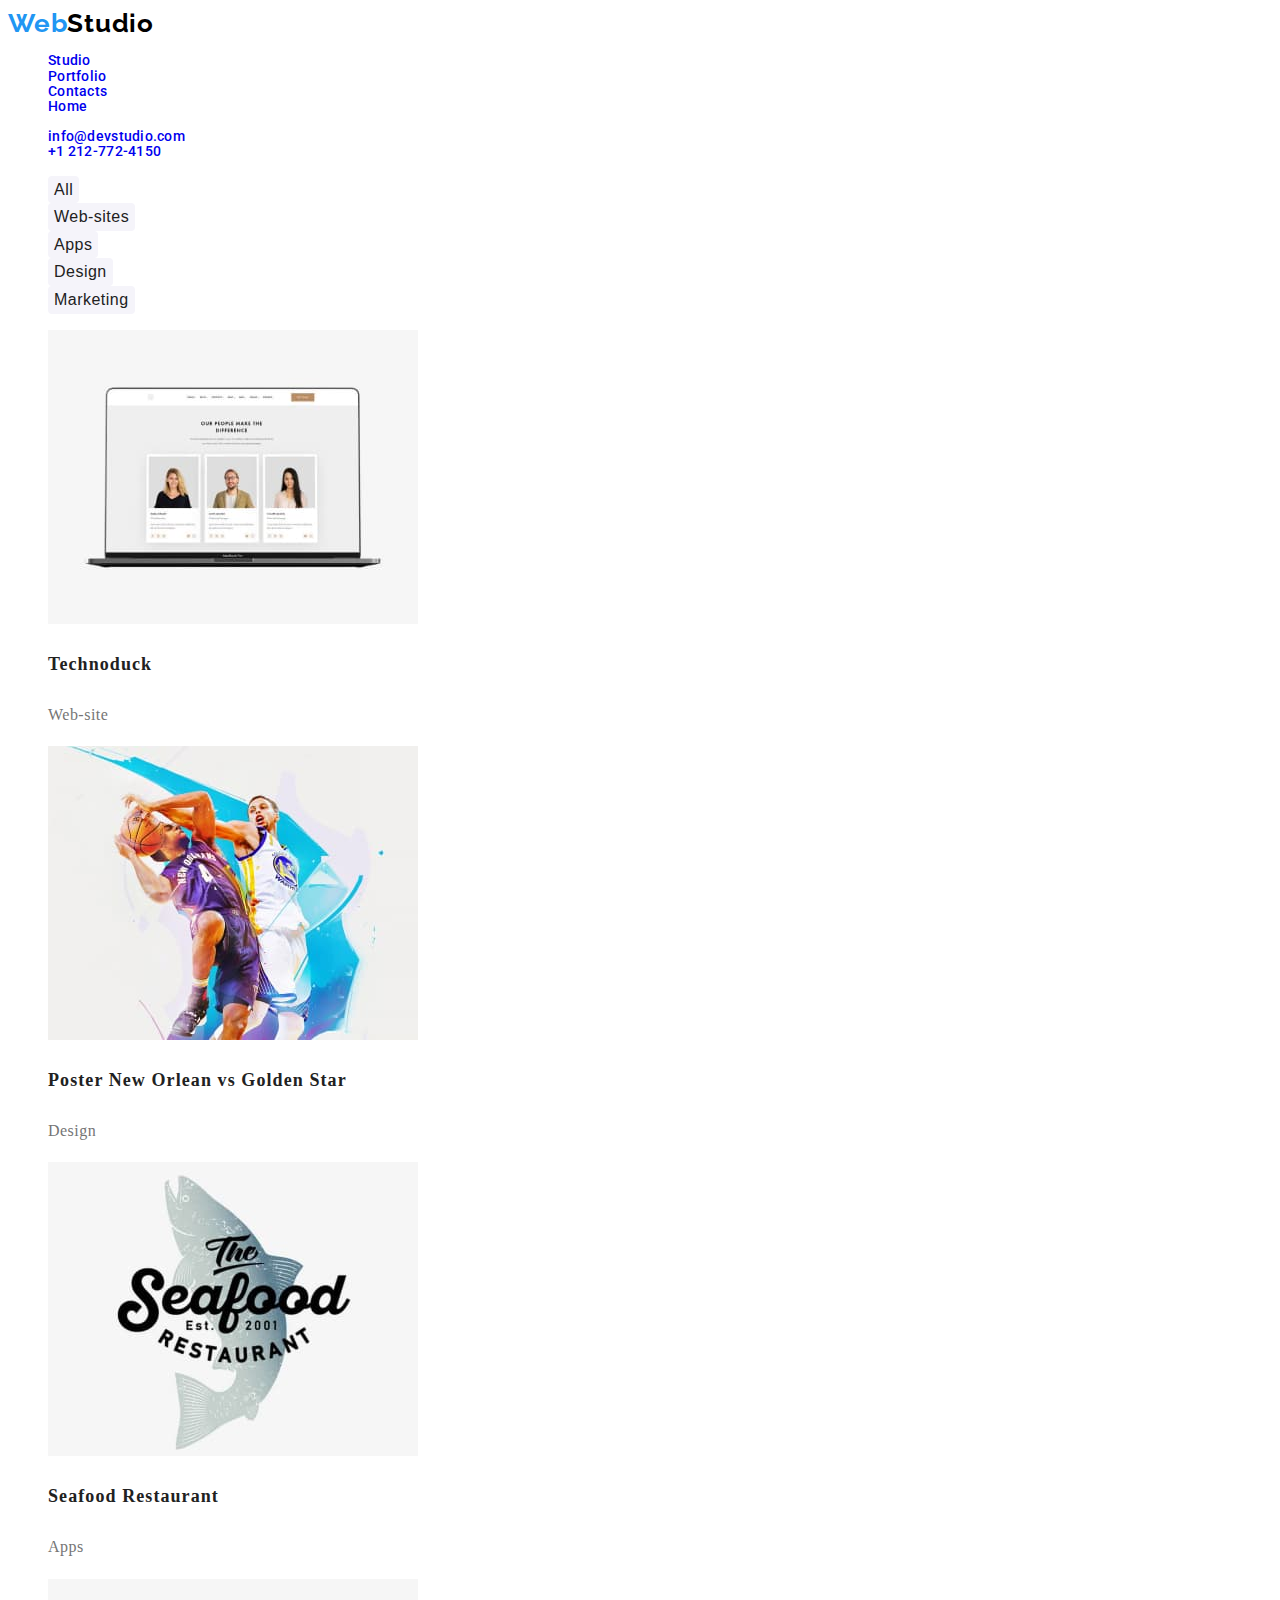
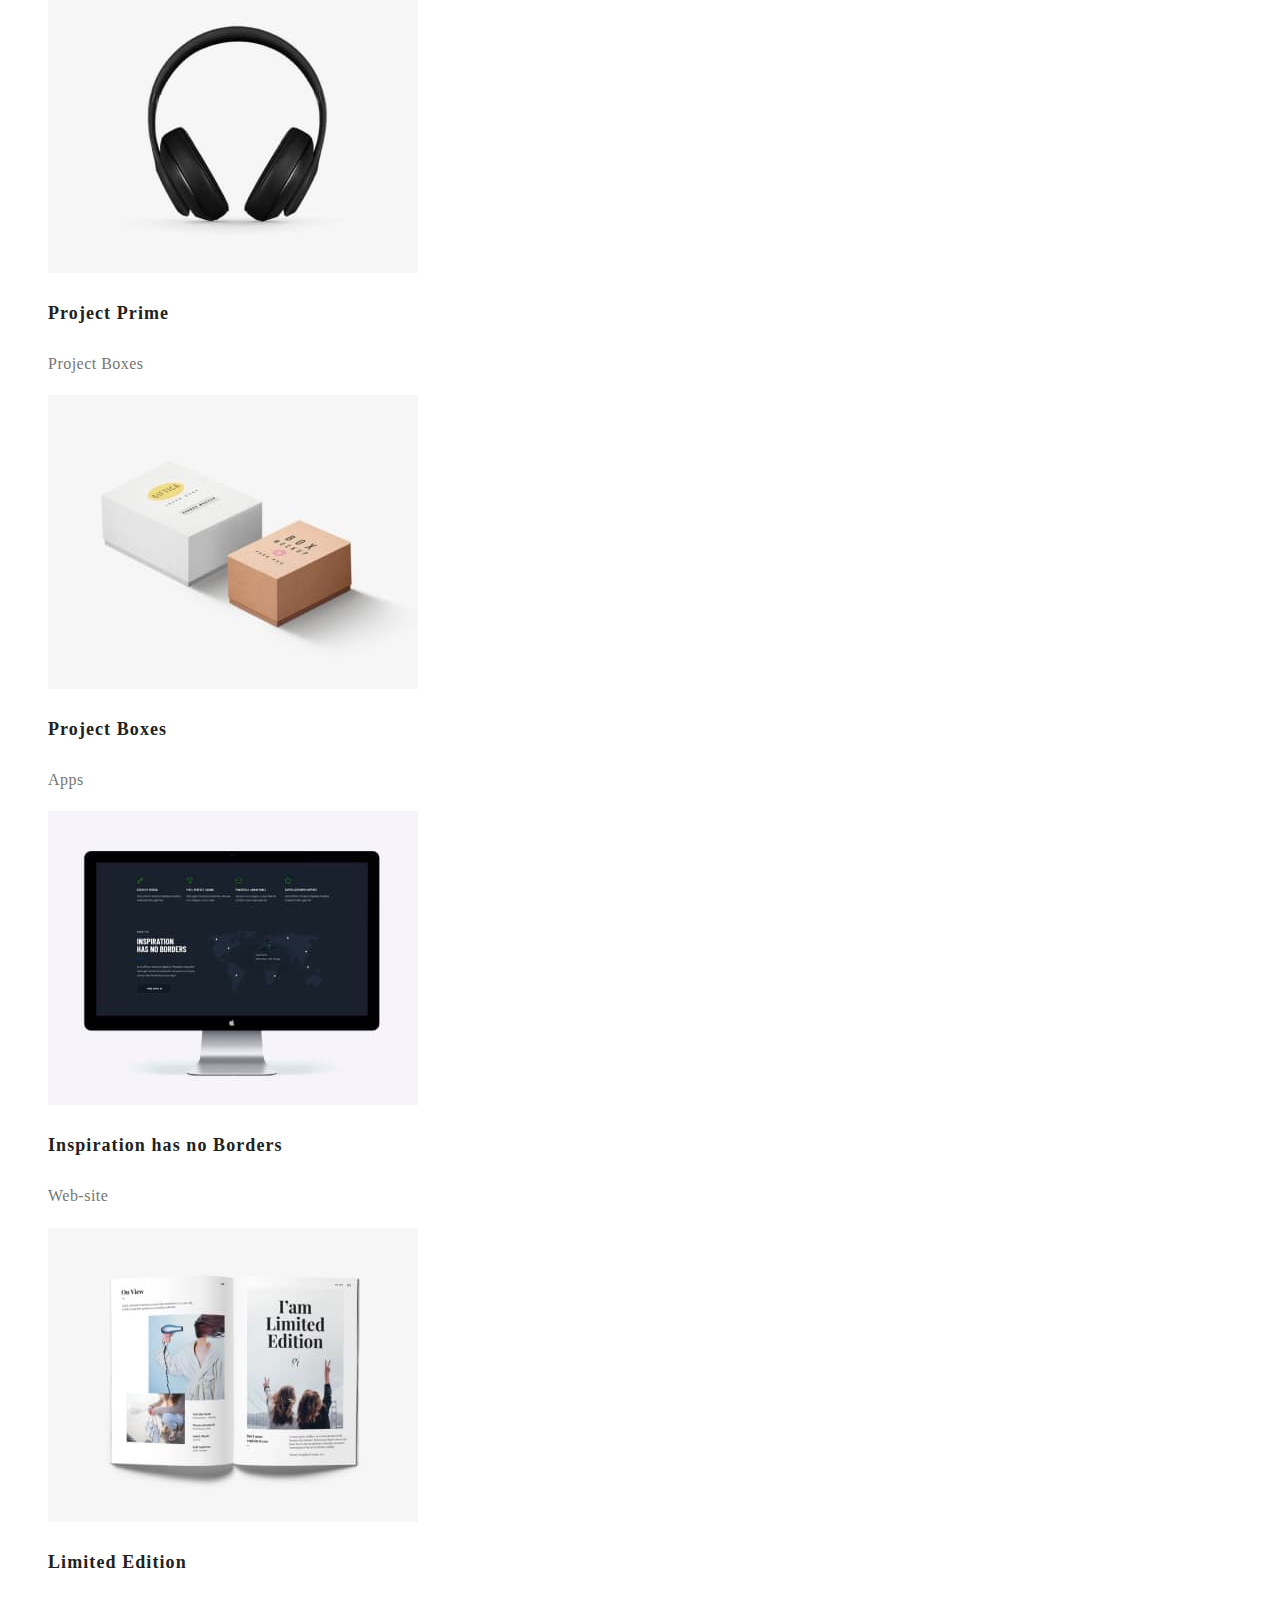
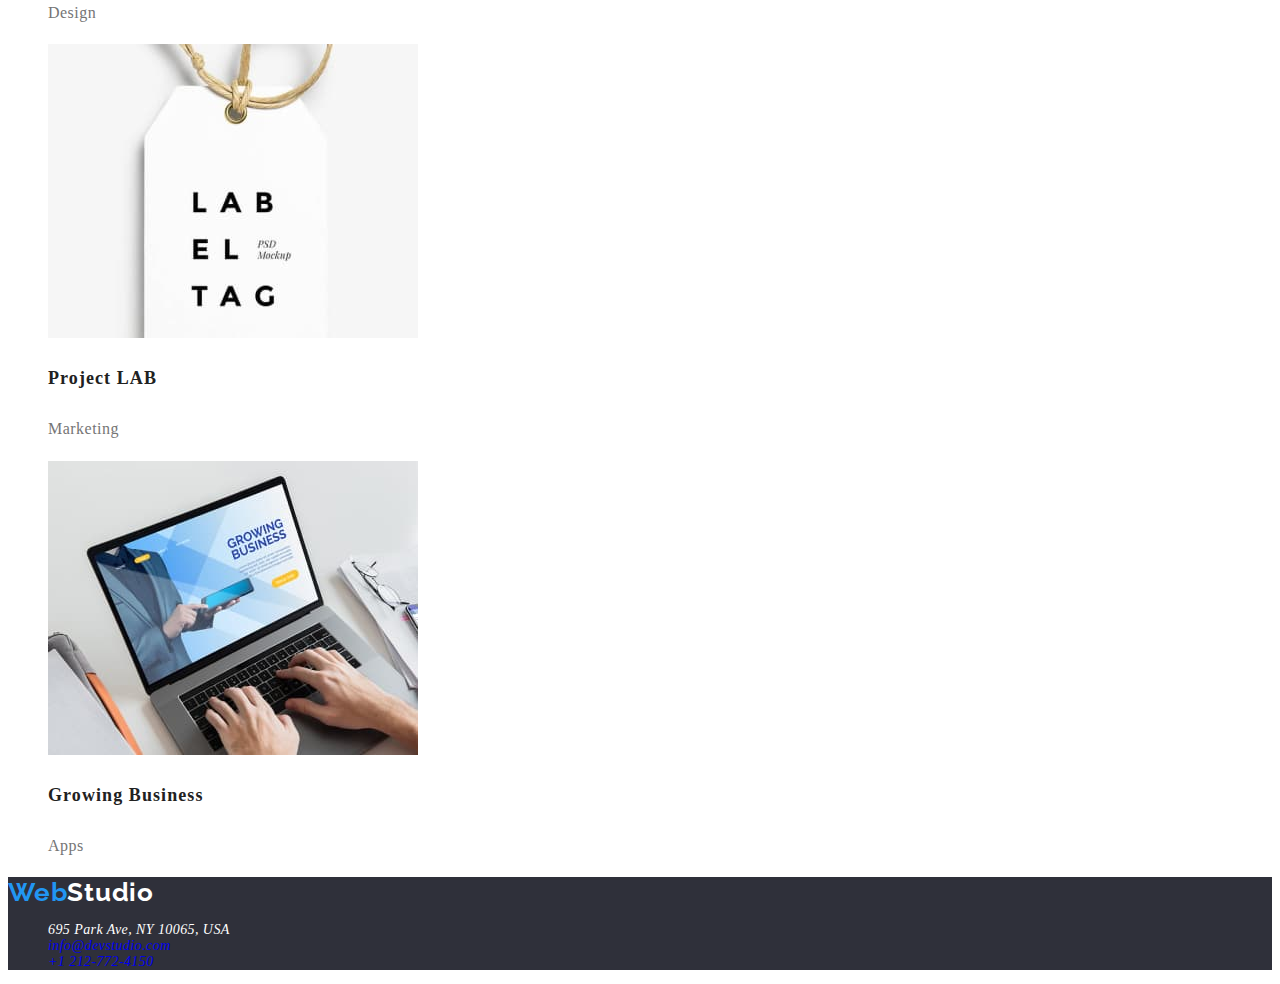
==== portfolio.html @ d999efe6 "commit-1" ====
<!DOCTYPE html>
<html lang="en">
    <head>
        <meta charset="utf-8">
        <title>Portfolio</title>
        <link rel="stylesheet" href="css/styles.css">
        <link rel="preconnect" href="https://fonts.googleapis.com">
        <link rel="preconnect" href="https://fonts.gstatic.com" crossorigin>
        <link href="https://fonts.googleapis.com/css2?family=Raleway:wght@700&family=Roboto:wght@400;500;700;900&display=swap" rel="stylesheet">
        <link rel="stylesheet" href="/index.html">
    </head>
    <body>
        <header>
            <nav class="unstyled-list">
                <a class="header-logo" href="WebStudio.html">Web</a>
                <ul class="unstyled-list header-buttons">
                    <li><a href="studio.html">Studio</a></li>
                    <li><a href="portfolio.html">Portfolio</a></li>
                    <li><a href="studio.html">Contacts</a></li>
                    <li><a href="index.html">Home</a></li>
                </ul>            
            </nav>
            <!--Header contact section-->
            <div>
                <ul class="contact-info-header unstyled-list">
                    <li><a href="mailto:info@devstudio.com">info@devstudio.com</a></li>
                    <li><a href="tel:+1212-772-4150">+1 212-772-4150</a></li>
                </ul>
            </div>
        </header>
        <main>
            <!-- Buttons section -->
            <div>
                <ul class="portofolio-buttons unstyled-list">
                    <li><button type="button">All</button></li>
                    <li><button type="button" value="Web-sites">Web-sites</button></li>
                    <li><button type="button" value="Apps">Apps</button></li>
                    <li><button type="button" value="Design">Design</button></li>
                    <li><button type="button" value="Marketing">Marketing</button></li>
                </ul>
            </div>
            <!-- Portofolio section -->
            <section>
                <ul class="unstyled-list">
                    <li>
                        <img src="images/technoduck.jpg" alt="Technoduck picture" width="370" height="294">
                        <h3 class="portofolio-subtitle">Technoduck</h3>
                        <p class="portofolio-description">Web-site</p>
                    </li>
                    <li>
                        <img src="images/basketball.jpg" alt="Basketball players picture" width="370" height="294">
                        <h3 class="portofolio-subtitle">Poster New Orlean vs Golden Star</h3>
                        <p class="portofolio-description">Design</p>
                    </li>
                    <li>
                        <img src="images/seafood.jpg" alt="Seafood Restaurant picture" width="370" height="294">
                        <h3 class="portofolio-subtitle">Seafood Restaurant </h3>
                        <p class="portofolio-description">Apps</p>
                    </li>
                    <li>
                        <img src="images/headset.jpg" alt="Headset picture" width="370" height="294">
                        <h3 class="portofolio-subtitle">Project Prime</h3>
                        <p class="portofolio-description">Project Boxes</p>
                    </li>
                    <li>
                        <img src="images/project-boxes.jpg" alt="Project boxes picture" width="370" height="294">
                        <h3 class="portofolio-subtitle">Project Boxes</h3>
                        <p class="portofolio-description">Apps</p>
                    </li>
                    <li>
                        <img src="images/monitor.jpg" alt="Monitor picture" width="370" height="294">
                        <h3 class="portofolio-subtitle">Inspiration has no Borders</h3>
                        <p class="portofolio-description">Web-site</p>
                    </li>
                    <li>
                        <img src="images/book-limited-edition.jpg" alt="Book limited edition picture" width="370" height="294">
                        <h3 class="portofolio-subtitle">Limited Edition</h3>
                        <p class="portofolio-description">Design</p>
                    </li>
                    <li>
                        <img src="images/lab-tag.jpg" alt="Lab tag picture" width="370" height="294">
                        <h3 class="portofolio-subtitle">Project LAB</h3>
                        <p class="portofolio-description">Marketing</p>
                    </li>
                    <li>
                        <img src="images/laptop.jpg" alt="Laptop picture" width="370" height="294">
                        <h3 class="portofolio-subtitle">Growing Business</h3>
                        <p class="portofolio-description">Apps</p>
                    </li>
                </ul>
            </section>            
        </main>        
        <footer>
            <div class="footer-section unstyled-list">
                <a class="footer-logo" href="WebStudio.html">Web</a>
                <address>
                    <ul class="contact-info">
                        <li><a class="footer-adress" href="695_Park_Ave,_NY_10065,_USA">695 Park Ave, NY 10065, USA</a></li>
                        <li><a href="mailto:info@devstudio.com">info@devstudio.com</a></li>
                        <li><a href="tel:+1212-772-4150">+1 212-772-4150</a></li>
                    </ul>
                </address>
            </div>
        </footer>
    </body>   
</html>
---- css/styles.css ----
.body {
    font-family: 'Roboto';
    font-style: normal;
    font-weight: 400;
    background: #E5E5E5
}
 /* header and footer */

.footer-logo,
.header-logo {
    font-family: 'Raleway';
    font-style: normal;
    font-weight: 700;
    font-size: 26px;
    line-height: 1.2; 
    letter-spacing: 0.03em;
    color: #2196F3;    
}
.header-logo::after {
    content: "Studio";
    color: #000000;
}
.footer-logo::after {
    content: "Studio";
    color: #FFFFFF;
}
.header-buttons {
    font-weight: 500;
    font-size: 14px;
    line-height: 16px;
    letter-spacing: 0.02em;
    color: #212121;
}
.contact-info-header {
    font-weight: 500;
    font-size: 14px;
    line-height: 16px;
    letter-spacing: 0.02em;
    color: #757575;
}
.footer-section {
    background: #2F303A;
    font-size: 14px;
    line-height: 16px;
    letter-spacing: 0.03em;
    color: rgba(255, 255, 255, 0.6);
}
.footer-adress {
    color: #FFFFFF;
}
.header-buttons,
.contact-info-header {
    font-family: 'Roboto';
    font-style: normal;
    font-weight: 500;
    font-size: 14px;
    line-height: 1.1;
    letter-spacing: 0.02em;
}
.header-buttons li a:hover {
    color: #2196F3;
}
/* body  */
.unstyled-list li {
    list-style: none;
    text-decoration: none;
}
.unstyled-list a {
    list-style: none;
    text-decoration: none;   
}
.portofolio-buttons li button {
    background: #F5F4FA;
    border-radius: 4px;
    font-weight: 500;
    font-size: 16px;
    line-height: 1.6;
    text-align: center;
    letter-spacing: 0.03em;
    color: #212121;
    border: none;
}
.portofolio-buttons li button:hover {
    background: #2196F3;
    box-shadow: 0px 3px 1px rgba(0, 0, 0, 0.1), 0px 1px 2px rgba(0, 0, 0, 0.08), 0px 2px 2px rgba(0, 0, 0, 0.12);
    border-radius: 4px;
}
.portofolio-subtitle {
    font-weight: 700;
    font-size: 18px;
    line-height: 2;
    letter-spacing: 0.06em;
    color: #212121;
}
.portofolio-description {
    font-size: 16px;
    line-height: 1.9;
    letter-spacing: 0.03em;
    color: #757575;
    
}
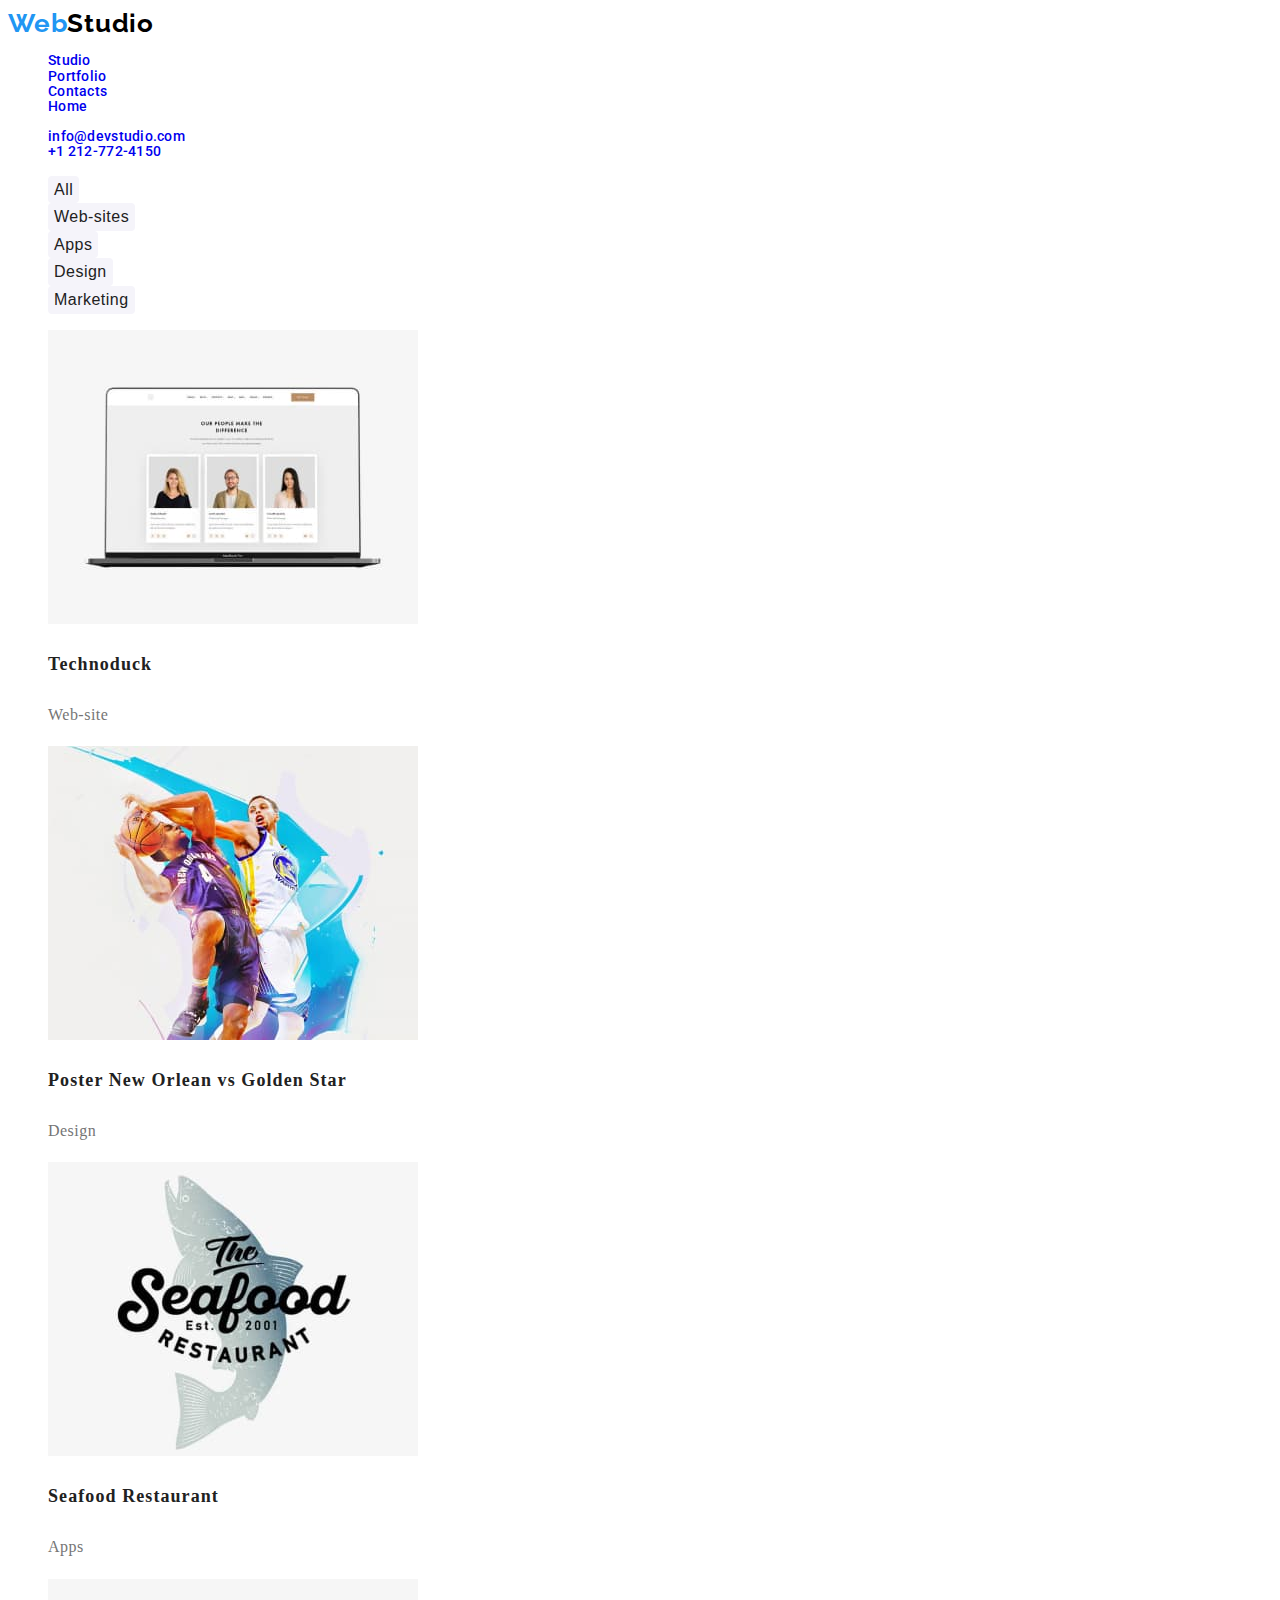
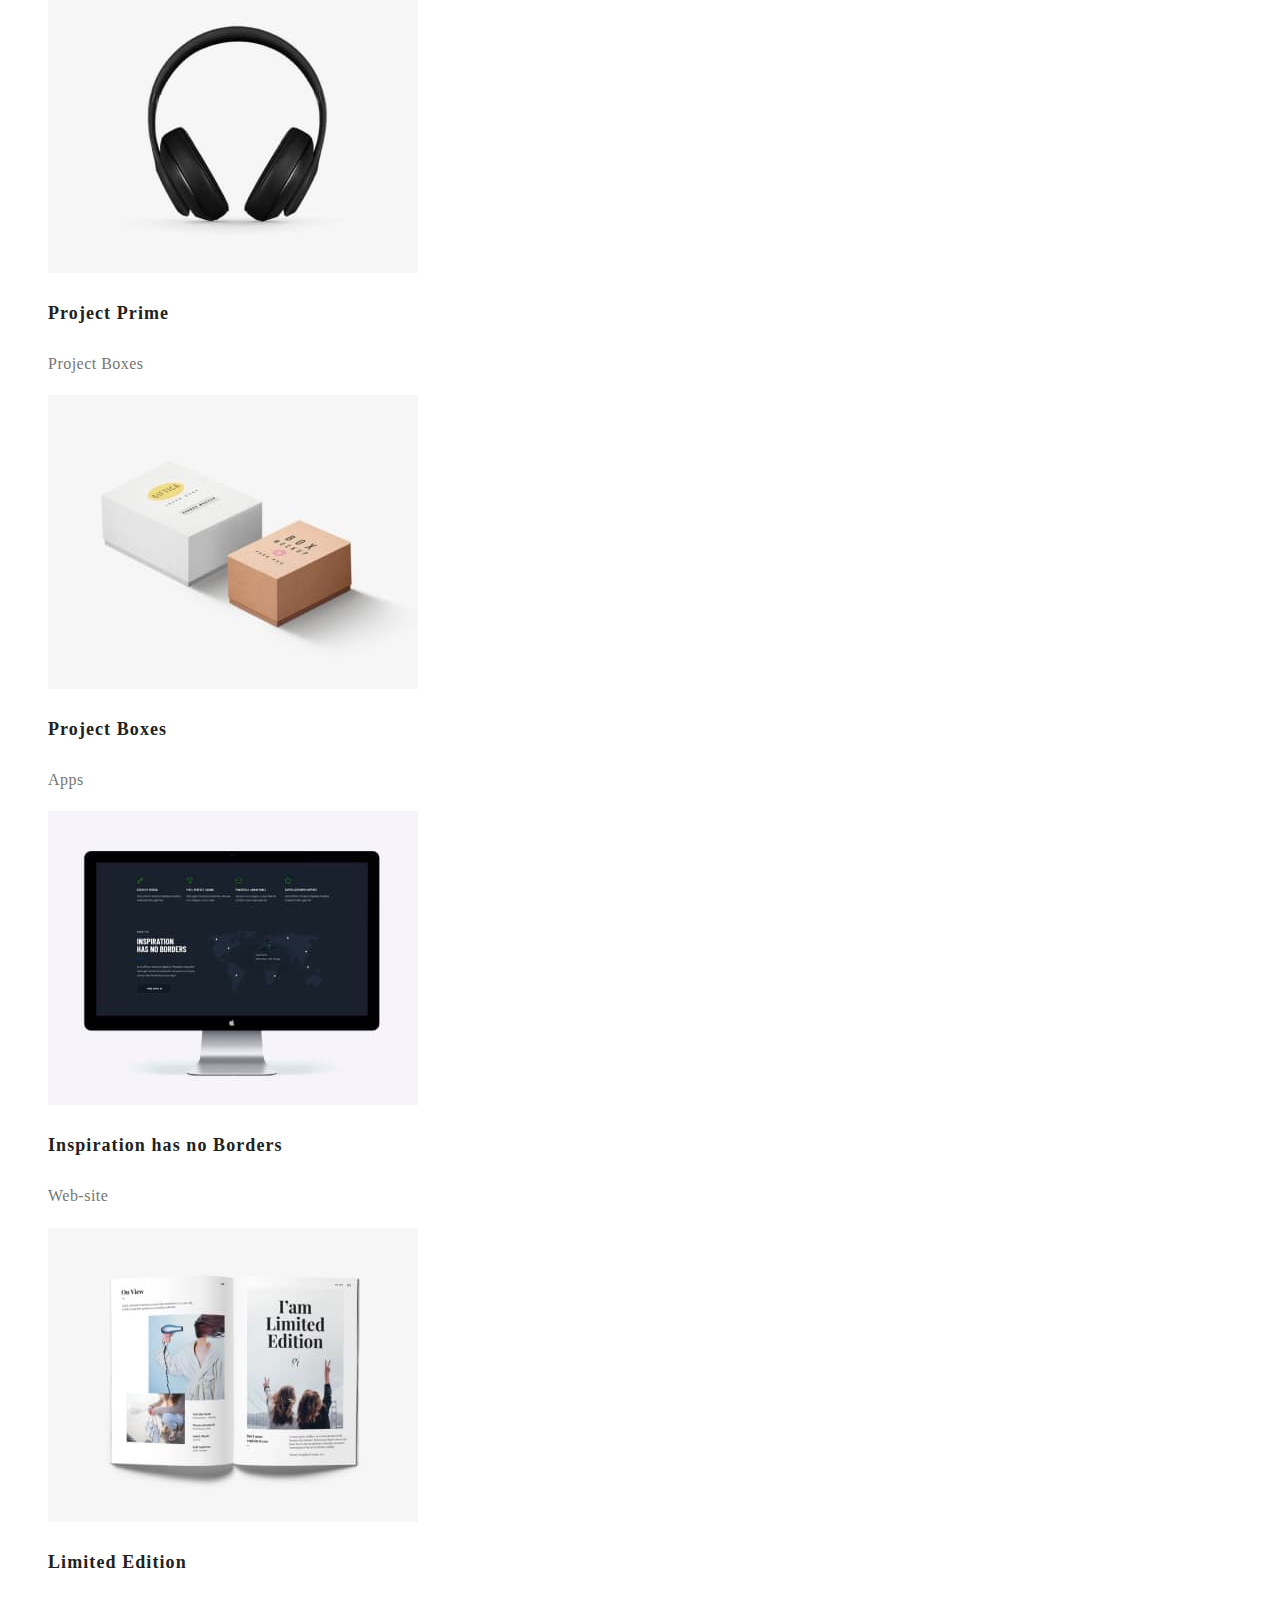
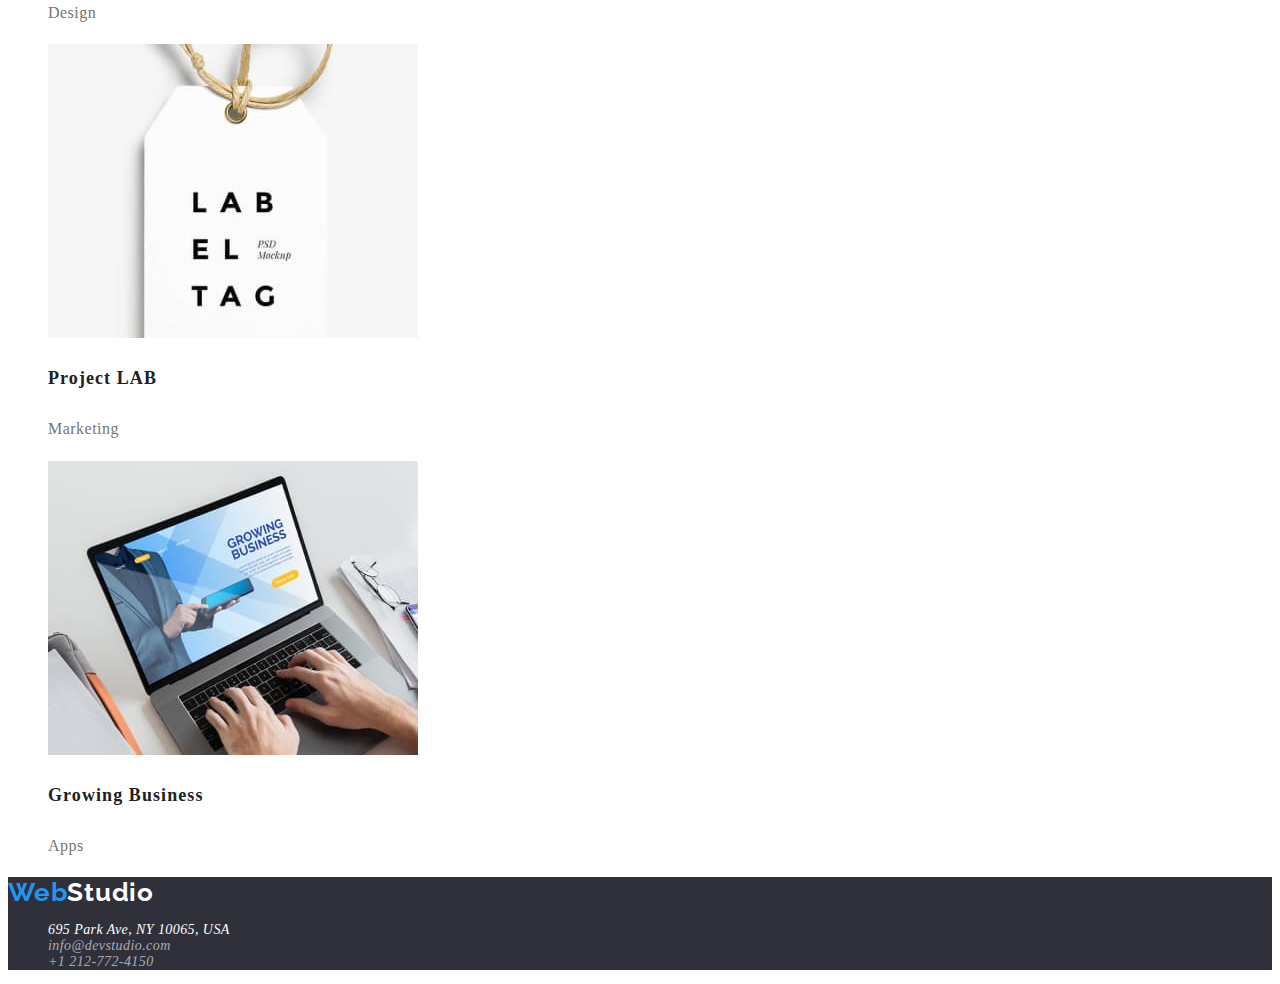
==== commit 40c67449: "comm-2" ====
--- a/portfolio.html
+++ b/portfolio.html
@@ -94,10 +94,10 @@
             <div class="footer-section unstyled-list">
                 <a class="footer-logo" href="WebStudio.html">Web</a>
                 <address>
-                    <ul class="contact-info">
+                    <ul  class="contact-info">
                         <li><a class="footer-adress" href="695_Park_Ave,_NY_10065,_USA">695 Park Ave, NY 10065, USA</a></li>
-                        <li><a href="mailto:info@devstudio.com">info@devstudio.com</a></li>
-                        <li><a href="tel:+1212-772-4150">+1 212-772-4150</a></li>
+                        <li><a class="footer-contact" href="mailto:info@devstudio.com">info@devstudio.com</a></li>
+                        <li><a class="footer-contact" href="tel:+1212-772-4150">+1 212-772-4150</a></li>
                     </ul>
                 </address>
             </div>
--- a/css/styles.css
+++ b/css/styles.css
@@ -47,6 +47,12 @@
 }
 .footer-adress {
     color: #FFFFFF;
+}
+.footer-contact {
+    font-size: 14px;
+    line-height: 16px;
+    letter-spacing: 0.03em;
+    color: rgba(255, 255, 255, 0.6);
 }
 .header-buttons,
 .contact-info-header {
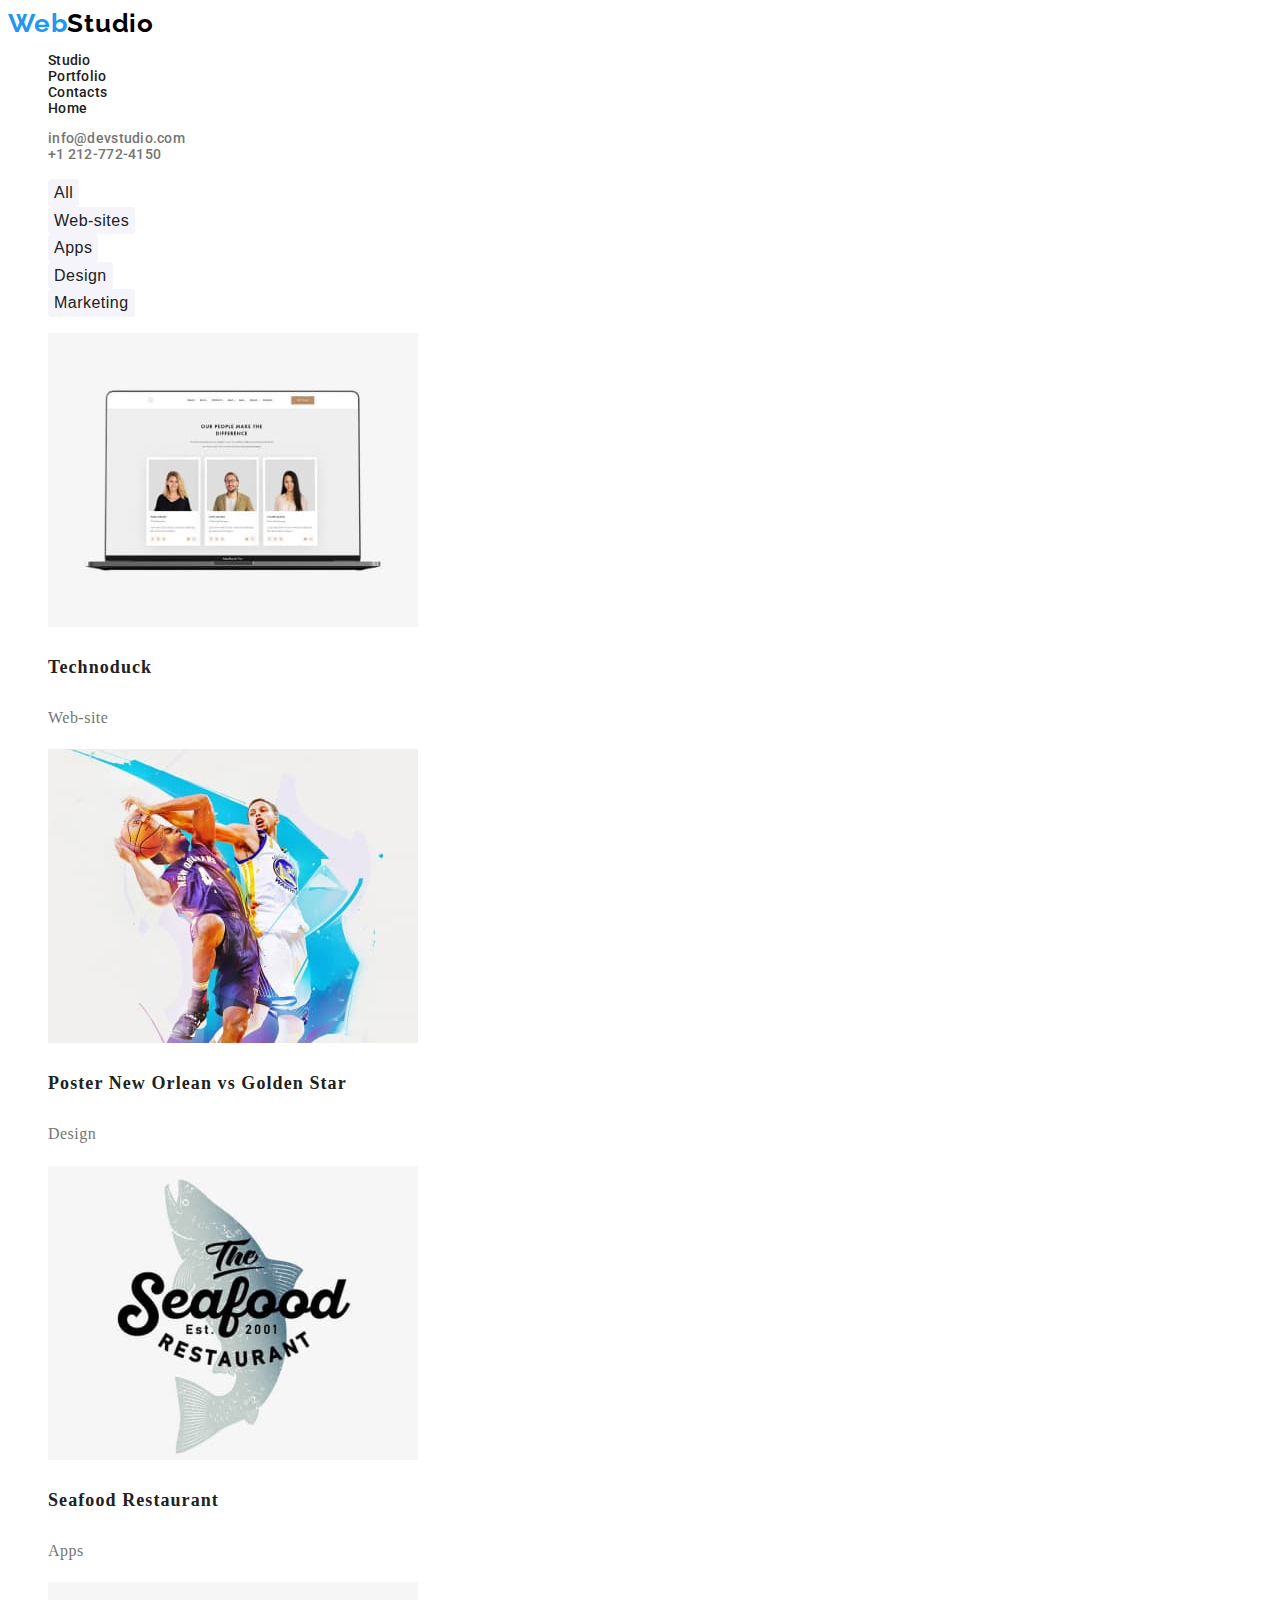
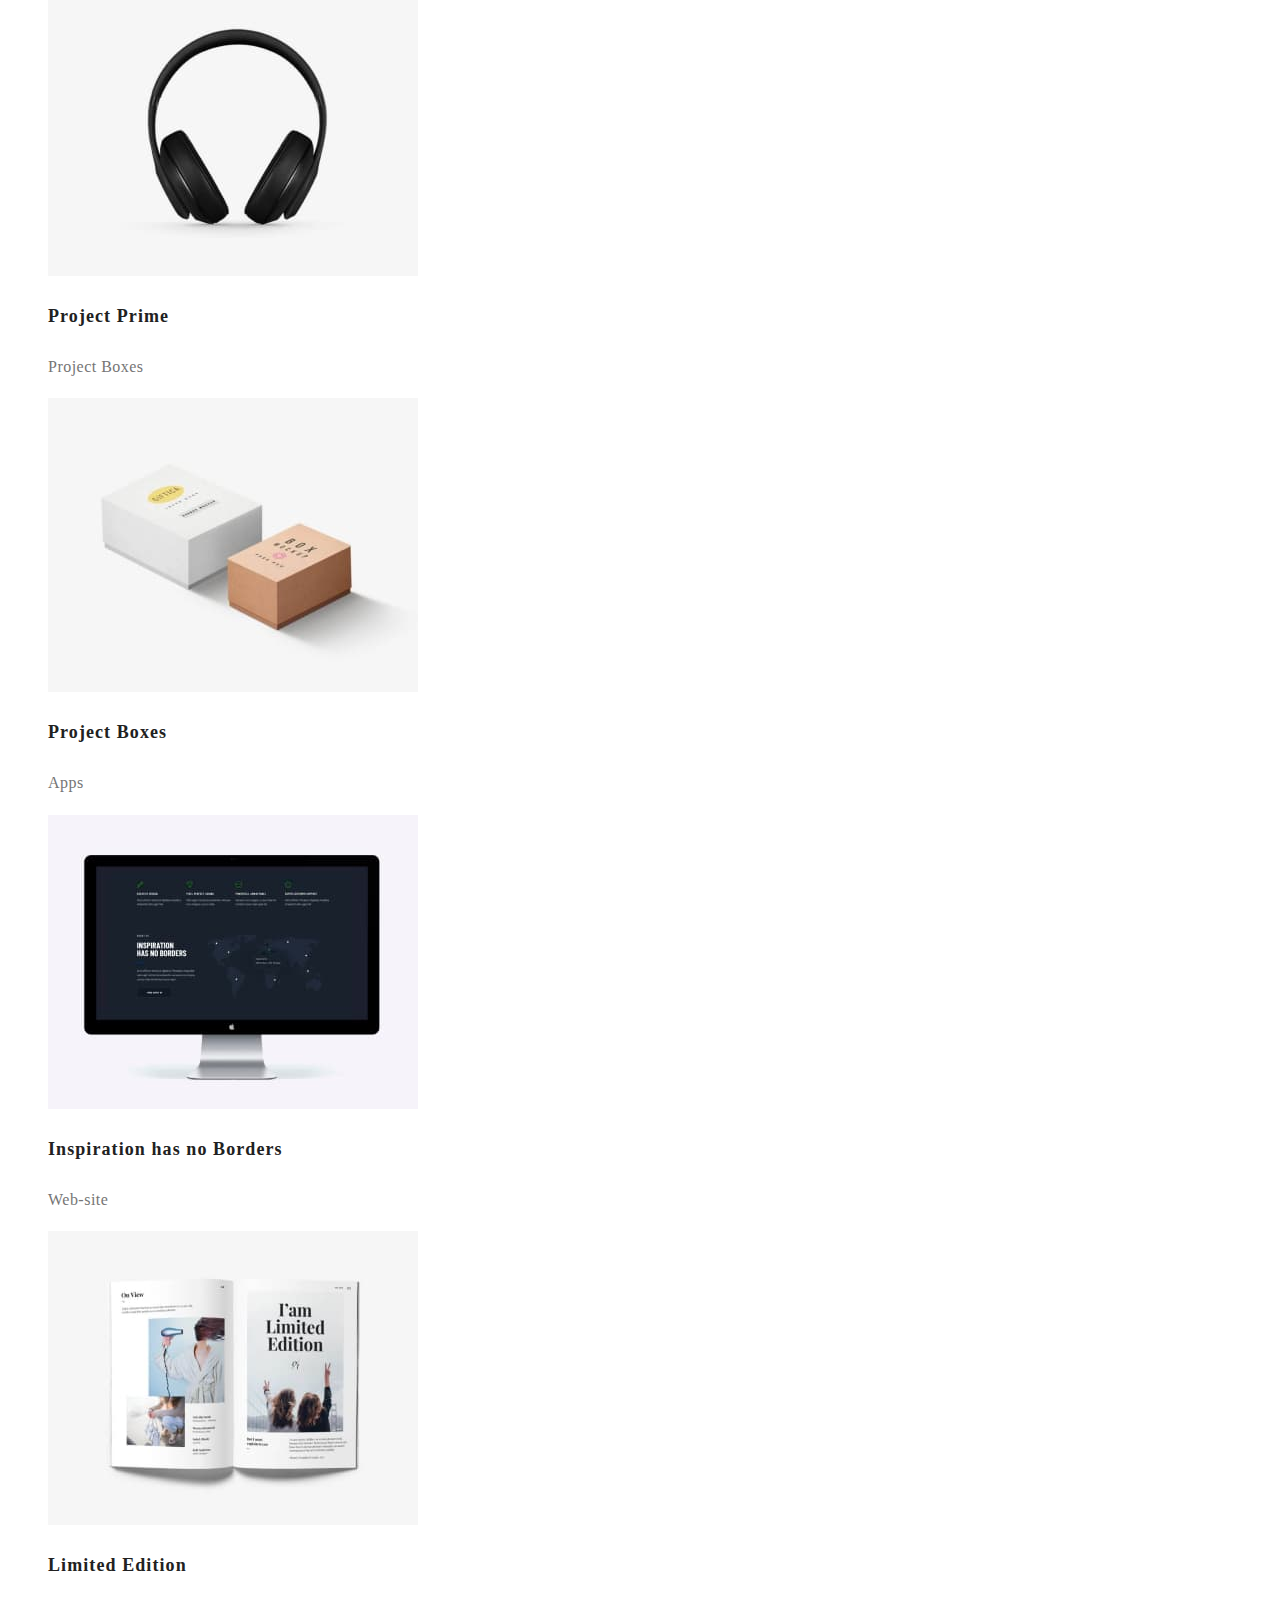
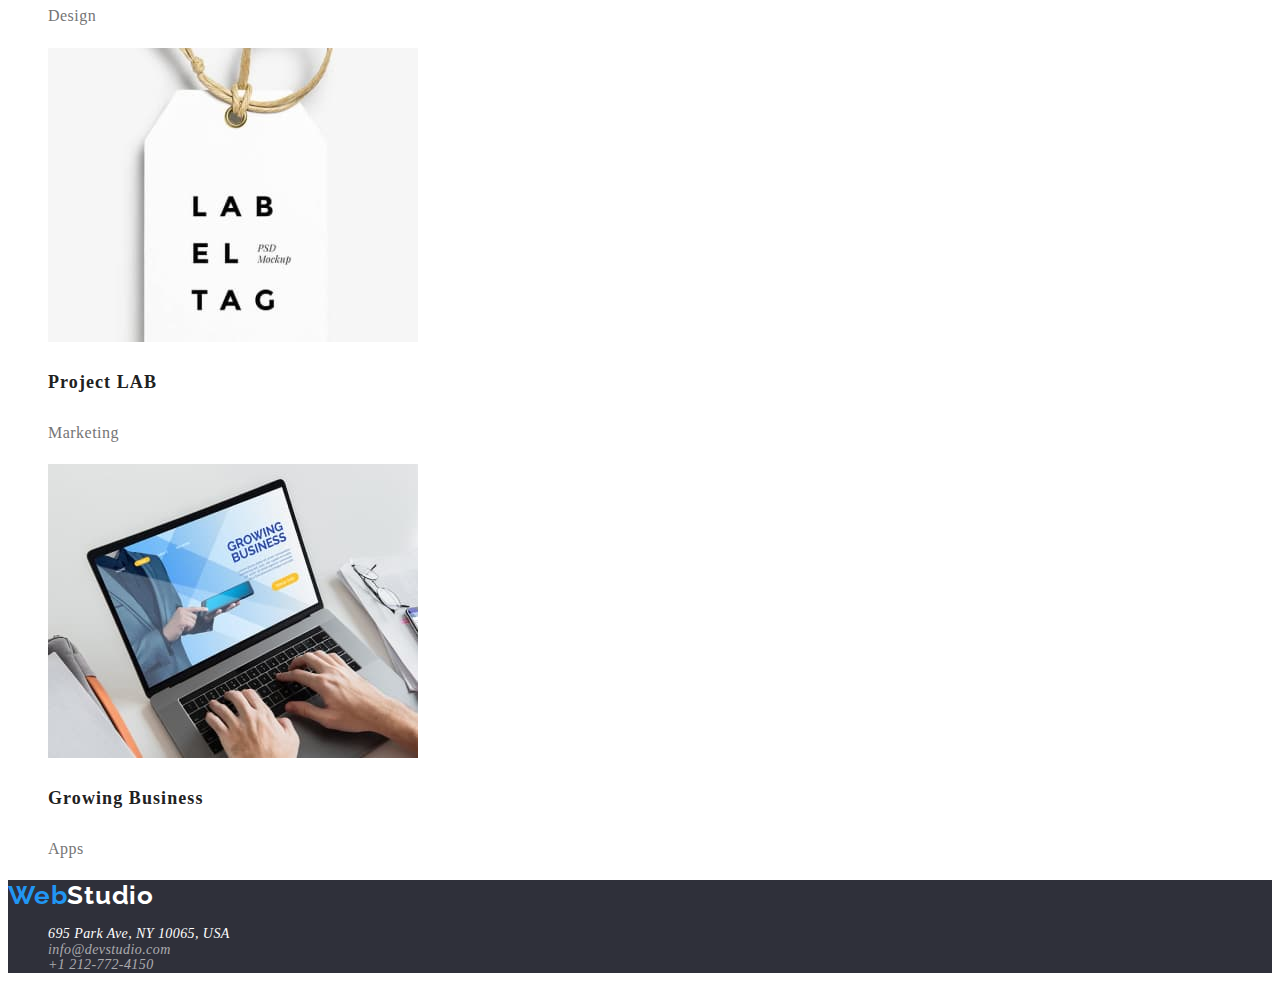
==== commit 2b24c3f1: "last-commit" ====
--- a/portfolio.html
+++ b/portfolio.html
@@ -13,7 +13,7 @@
         <header>
             <nav class="unstyled-list">
                 <a class="header-logo" href="WebStudio.html">Web</a>
-                <ul class="unstyled-list header-buttons">
+                <ul class="unstyled-list pointer header-buttons">
                     <li><a href="studio.html">Studio</a></li>
                     <li><a href="portfolio.html">Portfolio</a></li>
                     <li><a href="studio.html">Contacts</a></li>
@@ -22,7 +22,7 @@
             </nav>
             <!--Header contact section-->
             <div>
-                <ul class="contact-info-header unstyled-list">
+                <ul class="contact-info-header pointer unstyled-list">
                     <li><a href="mailto:info@devstudio.com">info@devstudio.com</a></li>
                     <li><a href="tel:+1212-772-4150">+1 212-772-4150</a></li>
                 </ul>
@@ -31,7 +31,7 @@
         <main>
             <!-- Buttons section -->
             <div>
-                <ul class="portofolio-buttons unstyled-list">
+                <ul class="portofolio-buttons pointer unstyled-list">
                     <li><button type="button">All</button></li>
                     <li><button type="button" value="Web-sites">Web-sites</button></li>
                     <li><button type="button" value="Apps">Apps</button></li>
--- a/css/styles.css
+++ b/css/styles.css
@@ -2,7 +2,13 @@
     font-family: 'Roboto';
     font-style: normal;
     font-weight: 400;
-    background: #E5E5E5
+    background: #E5E5E5;
+}
+:root {
+    --brand-color:#212121;
+    --background-color: #E5E5E5;
+    --highlight-color: #2196F3;
+    --text-description-color: #757575;
 }
  /* header and footer */
 
@@ -24,24 +30,45 @@
     content: "Studio";
     color: #FFFFFF;
 }
-.header-buttons {
+.header-buttons li a {
     font-weight: 500;
     font-size: 14px;
-    line-height: 16px;
+    line-height: 1.14;
     letter-spacing: 0.02em;
-    color: #212121;
+    color: var(--brand-color);
 }
-.contact-info-header {
+.contact-info-header li a {
     font-weight: 500;
     font-size: 14px;
-    line-height: 16px;
+    line-height: 1.14;
     letter-spacing: 0.02em;
-    color: #757575;
+    color: var(--text-description-color);
+}
+.contact-info-header li a:hover,
+.contact-info:hover li a:hover {
+    color: var(--highlight-color);
+}
+.contact-info-header li a:focus,
+.contact-info:focus li a:focus {
+    color: var(--highlight-color);
+}
+.header-buttons,
+.contact-info-header {
+    font-family: 'Roboto';
+    font-style: normal;
+    font-weight: 500;
+    font-size: 14px;
+    line-height: 1.14;
+    letter-spacing: 0.02em;
+}
+.header-buttons li a:hover,
+.header-buttons li a:focus {
+    color: var(--highlight-color);
 }
 .footer-section {
     background: #2F303A;
     font-size: 14px;
-    line-height: 16px;
+    line-height: 1.14;
     letter-spacing: 0.03em;
     color: rgba(255, 255, 255, 0.6);
 }
@@ -50,21 +77,13 @@
 }
 .footer-contact {
     font-size: 14px;
-    line-height: 16px;
+    line-height: 1.14;
     letter-spacing: 0.03em;
     color: rgba(255, 255, 255, 0.6);
 }
-.header-buttons,
-.contact-info-header {
-    font-family: 'Roboto';
-    font-style: normal;
-    font-weight: 500;
-    font-size: 14px;
-    line-height: 1.1;
-    letter-spacing: 0.02em;
-}
-.header-buttons li a:hover {
-    color: #2196F3;
+.contact-info li a:hover,
+.contact-info li a:focus {
+    color: var(--highlight-color);
 }
 /* body  */
 .unstyled-list li {
@@ -83,11 +102,12 @@
     line-height: 1.6;
     text-align: center;
     letter-spacing: 0.03em;
-    color: #212121;
+    color: var(--brand-color);
     border: none;
 }
-.portofolio-buttons li button:hover {
-    background: #2196F3;
+.portofolio-buttons li button:hover,
+.portofolio-buttons li button:focus {
+    background: var(--highlight-color);
     box-shadow: 0px 3px 1px rgba(0, 0, 0, 0.1), 0px 1px 2px rgba(0, 0, 0, 0.08), 0px 2px 2px rgba(0, 0, 0, 0.12);
     border-radius: 4px;
 }
@@ -96,12 +116,77 @@
     font-size: 18px;
     line-height: 2;
     letter-spacing: 0.06em;
-    color: #212121;
+    color: var(--brand-color);
 }
 .portofolio-description {
     font-size: 16px;
     line-height: 1.9;
     letter-spacing: 0.03em;
-    color: #757575;
-    
+    color: var(--text-description-color);
 }
+.pointer li button {
+    cursor: pointer;
+}
+.title-section {
+    background: #2F303A; 
+}
+.index-main-title {
+    font-weight: 900;
+    font-size: 44px;
+    line-height: 1.36;
+    text-align: center;
+    letter-spacing: 0.06em;
+    text-transform: uppercase;
+    color: #FFFFFF;
+}
+.button {
+    background: var(--highlight-color);
+    box-shadow: 0px 4px 4px rgba(0, 0, 0, 0.15);
+    border-radius: 4px;
+    font-weight: 700;
+    font-size: 16px;
+    line-height: 30px;
+    display: flex;
+    align-items: center;
+    text-align: center;
+    letter-spacing: 0.06em;
+    cursor: pointer;
+    color: #FFFFFF;
+}
+.index-subtitle {
+    font-weight: 700;
+    font-size: 14px;
+    line-height: 1.14;
+    letter-spacing: 0.03em;
+    text-transform: uppercase;
+}
+.index-paragraph {
+    font-size: 14px;
+    line-height: 2;
+    letter-spacing: 0.03em;
+    color: var(--text-description-color);
+}
+.index-title{
+    font-weight: 700;
+    font-size: 36px;
+    line-height: 1.16;
+    text-align: center;
+    letter-spacing: 0.03em;
+}
+.person-name {
+    font-weight: 500;
+    font-size: 16px;
+    line-height: 1.18;
+    text-align: center;
+    letter-spacing: 0.03em;
+}
+.person-ocupation {
+    font-size: 16px;
+    line-height: 1.18;
+    text-align: center;
+    letter-spacing: 0.03em;
+    color:var(--text-description-color);
+}
+.our-team {
+    background: #F5F4FA;
+}